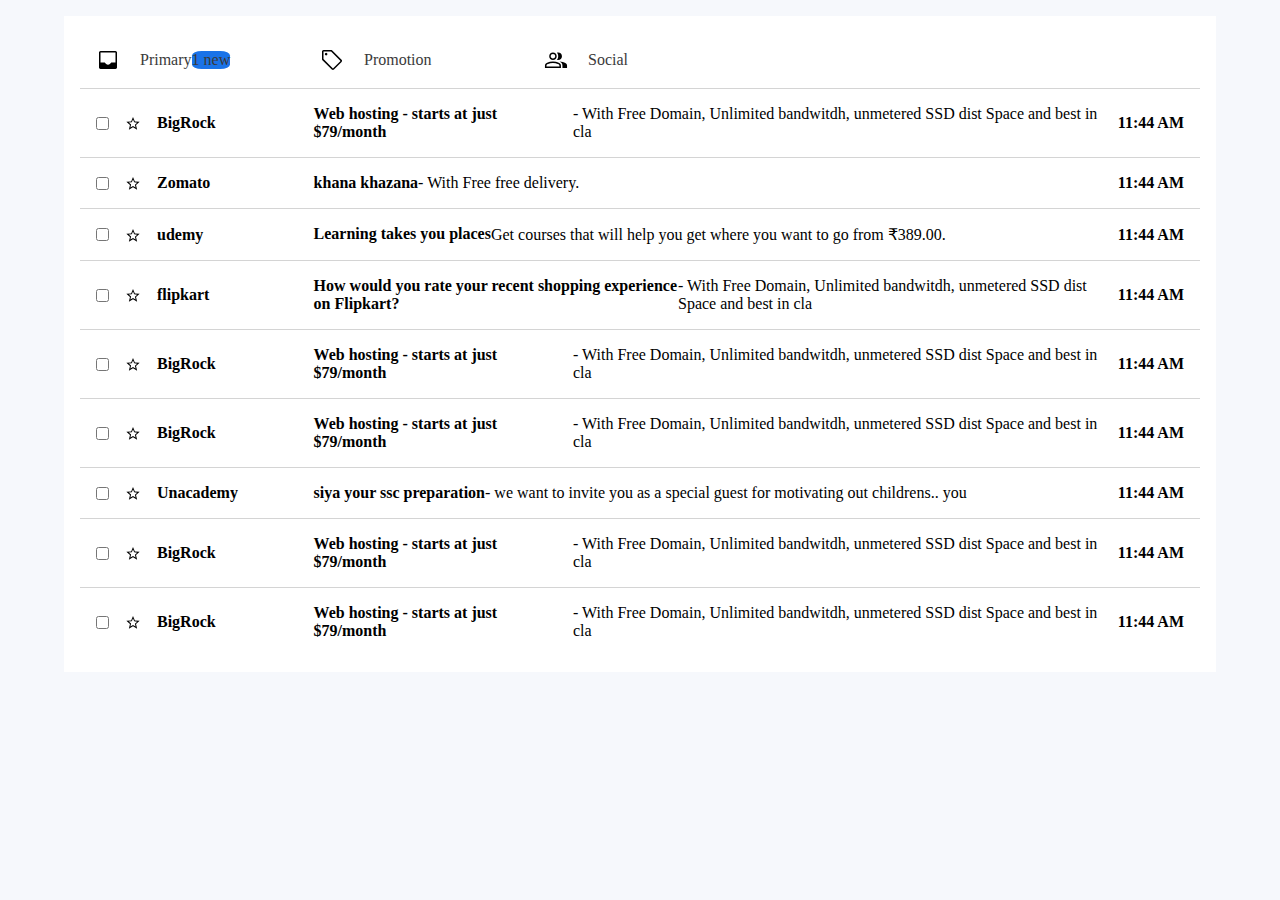
==== index.html @ 60026131 "gmail message sction done" ====
<!DOCTYPE html>
<html lang="en">
<head>
    <meta charset="UTF-8">
    <meta http-equiv="X-UA-Compatible" content="IE=edge">
    <meta name="viewport" content="width=, initial-scale=1.0">
    <title>Document</title>
    <link rel="stylesheet" href="./style.css">
</head>
<body>
<!--Start     
    TODO
    color 
    font imags
blue:#1A73E8
grey--#3A3A3A
#F2F2F2
hover #0B57D0
-->
<div class="main">
    <div class="main2">
        <div class="container">
            <img src="./image/primary.svg" alt="" class="primary">
            <p> Primary</p>
            <div class="notif">1 new</div>
        </div>
        <div class="container">
            <img src="./image/tag.svg" alt="" class="primary">
            <p>Promotion</p>
        </div>
        <div class="container"> 
            <img src="./image/social.svg" alt="" class="primary">
            <p>Social</p>
        </div>
    </div>
    <div class="main3">
        <div class="fst">
            <input type="checkbox">
            <img src="./image/star.svg" alt="" class="main3img">
            <b>BigRock</b>
        </div>
        <div class="snd"> 
            <b> Web hosting - starts at just $79/month </b>- With Free Domain, Unlimited bandwitdh, unmetered SSD dist Space and best in cla</div>
            <div class="3rd"> <b>11:44 AM</b>
            </div>

    </div>
    <div class="main3">
        <div class="fst">
            <input type="checkbox">
            <img src="./image/star.svg" alt="" class="main3img">
            <b>Zomato</b>
        </div>
        <div class="snd"> 
            <b> khana khazana </b>- With Free free delivery.</div>
            <div class="3rd"> <b>11:44 AM</b>
            </div>

    </div>
    <div class="main3">
        <div class="fst">
            <input type="checkbox">
            <img src="./image/star.svg" alt="" class="main3img">
            <b>udemy</b>
        </div>
        <div class="snd"> 
            <b> Learning takes you places </b>
                Get courses that will help you get where you want to go from ₹389.00.</div>
            <div class="3rd"> <b>11:44 AM</b>
            </div>

    </div><div class="main3">
        <div class="fst">
            <input type="checkbox">
            <img src="./image/star.svg" alt="" class="main3img">
            <b>flipkart</b>
        </div>
        <div class="snd"> 
            <b> How would you rate your recent shopping experience on Flipkart?</b>- With Free Domain, Unlimited bandwitdh, unmetered SSD dist Space and best in cla</div>
            <div class="3rd"> <b>11:44 AM</b>
            </div>

    </div><div class="main3">
        <div class="fst">
            <input type="checkbox">
            <img src="./image/star.svg" alt="" class="main3img">
            <b>BigRock</b>
        </div>
        <div class="snd"> 
            <b> Web hosting - starts at just $79/month </b>- With Free Domain, Unlimited bandwitdh, unmetered SSD dist Space and best in cla</div>
            <div class="3rd"> <b>11:44 AM</b>
            </div>

    </div><div class="main3">
        <div class="fst">
            <input type="checkbox">
            <img src="./image/star.svg" alt="" class="main3img">
            <b>BigRock</b>
        </div>
        <div class="snd"> 
            <b> Web hosting - starts at just $79/month </b>- With Free Domain, Unlimited bandwitdh, unmetered SSD dist Space and best in cla</div>
            <div class="3rd"> <b>11:44 AM</b>
            </div>

    </div><div class="main3">
        <div class="fst">
            <input type="checkbox">
            <img src="./image/star.svg" alt="" class="main3img">
            <b>Unacademy</b>
        </div>
        <div class="snd"> 
            <b> siya your ssc preparation </b>- we want to invite you as a special guest for motivating out childrens.. you</div>
            <div class="3rd"> <b>11:44 AM</b>
            </div>

    </div><div class="main3">
        <div class="fst">
            <input type="checkbox">
            <img src="./image/star.svg" alt="" class="main3img">
            <b>BigRock</b>
        </div>
        <div class="snd"> 
            <b> Web hosting - starts at just $79/month </b>- With Free Domain, Unlimited bandwitdh, unmetered SSD dist Space and best in cla</div>
            <div class="3rd"> <b>11:44 AM</b>
            </div>

    </div><div class="main3">
        <div class="fst">
            <input type="checkbox">
            <img src="./image/star.svg" alt="" class="main3img">
            <b>BigRock</b>
        </div>
        <div class="snd"> 
            <b> Web hosting - starts at just $79/month </b>- With Free Domain, Unlimited bandwitdh, unmetered SSD dist Space and best in cla</div>
            <div class="3rd"> <b>11:44 AM</b>
            </div>

    </div>
    
</div>

</body>
</html>
---- style.css ----
*{
    margin: 0;
    padding: 0;
    box-sizing: border-box;
}

.main{
    background: white;
    padding: 1rem;
    margin: 1rem auto 0 auto;
    width: 90%;

}
.main2{
    display: flex;
    
    
    

}
.primary{
    width: 1.5rem;
    height: 1.5rem;
    margin-right: 20px;
}
.primary:hover{
    color: #1A73E8;

    
}
.container:hover{
    background-color: #f2f2f2;
}
.container{
    display: flex;
    width: 20%;
    color:#3A3A3A ;
    align-items: center;
    padding: 1rem;
    
}
p:hover{
    color:#1A73E8;
}
body{
    background: #f6f8fc;
}
.main3{
    display: flex;
    align-items: center;
    justify-content: space-between;
    border: solid #8686865b .5px;
    border-left: 0;
    border-right: 0;
    padding: 1rem;
    border-bottom: 0;
}
.fst{
    display: flex;
    align-items: center;
    width: 20%;
}
.main3img{
    width: 1rem;
    height: 1rem;
    margin: auto 1rem;
    
    
    

}
.snd{
    display: flex;
    flex: 1;
    

}
.notif{
    background: #1A73E8;
    border-radius: 25%;
}
/* .main3>.snd{
    color: #696969b7;
    font-weight: bold;
} */
.main3>b{
        color:#050505 ;

}
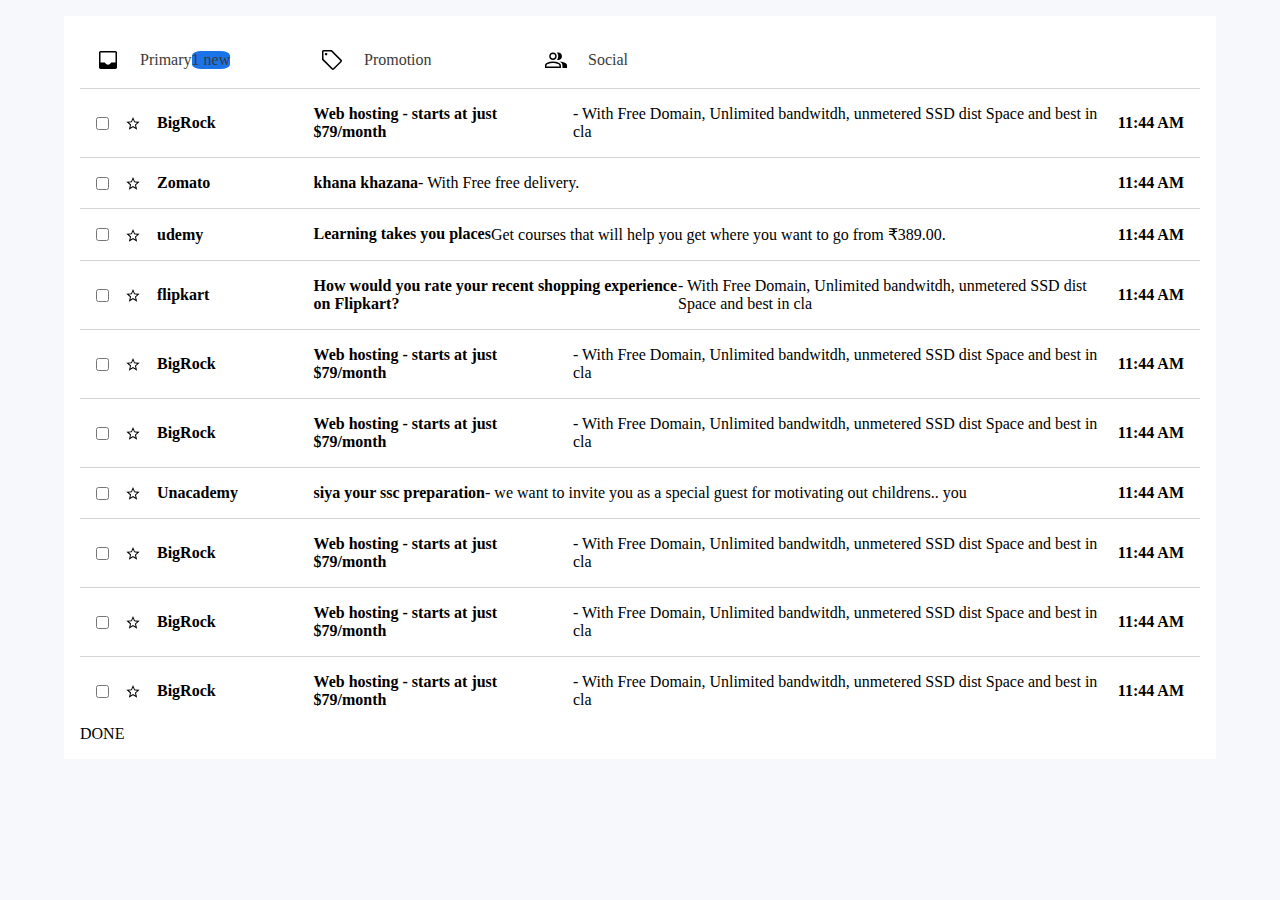
==== commit d6a15e48: "minor change" ====
--- a/index.html
+++ b/index.html
@@ -136,7 +136,19 @@
             </div>
 
     </div>
-    
+    <div class="main3">
+        <div class="fst">
+            <input type="checkbox">
+            <img src="./image/star.svg" alt="" class="main3img">
+            <b>BigRock</b>
+        </div>
+        <div class="snd"> 
+            <b> Web hosting - starts at just $79/month </b>- With Free Domain, Unlimited bandwitdh, unmetered SSD dist Space and best in cla</div>
+            <div class="3rd"> <b>11:44 AM</b>
+            </div>
+
+    </div>
+    DONE
 </div>
 
 </body>
